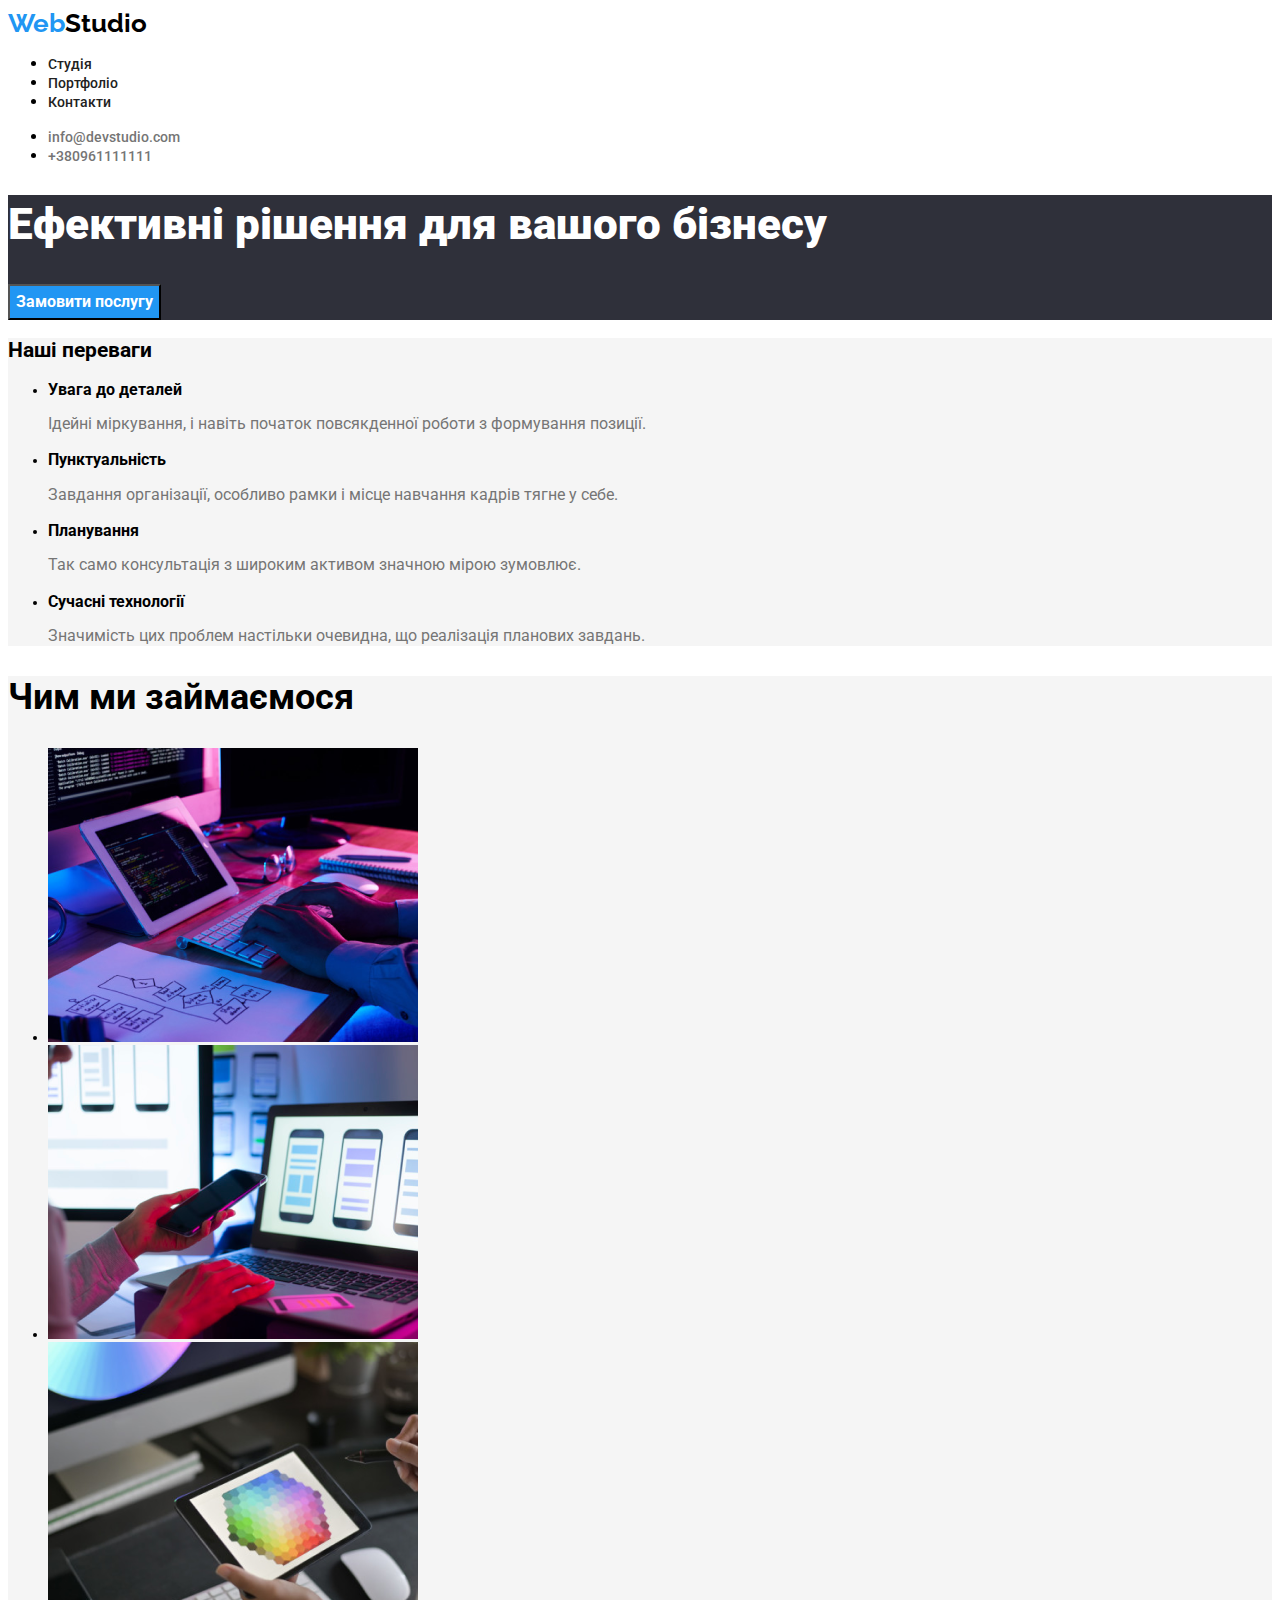
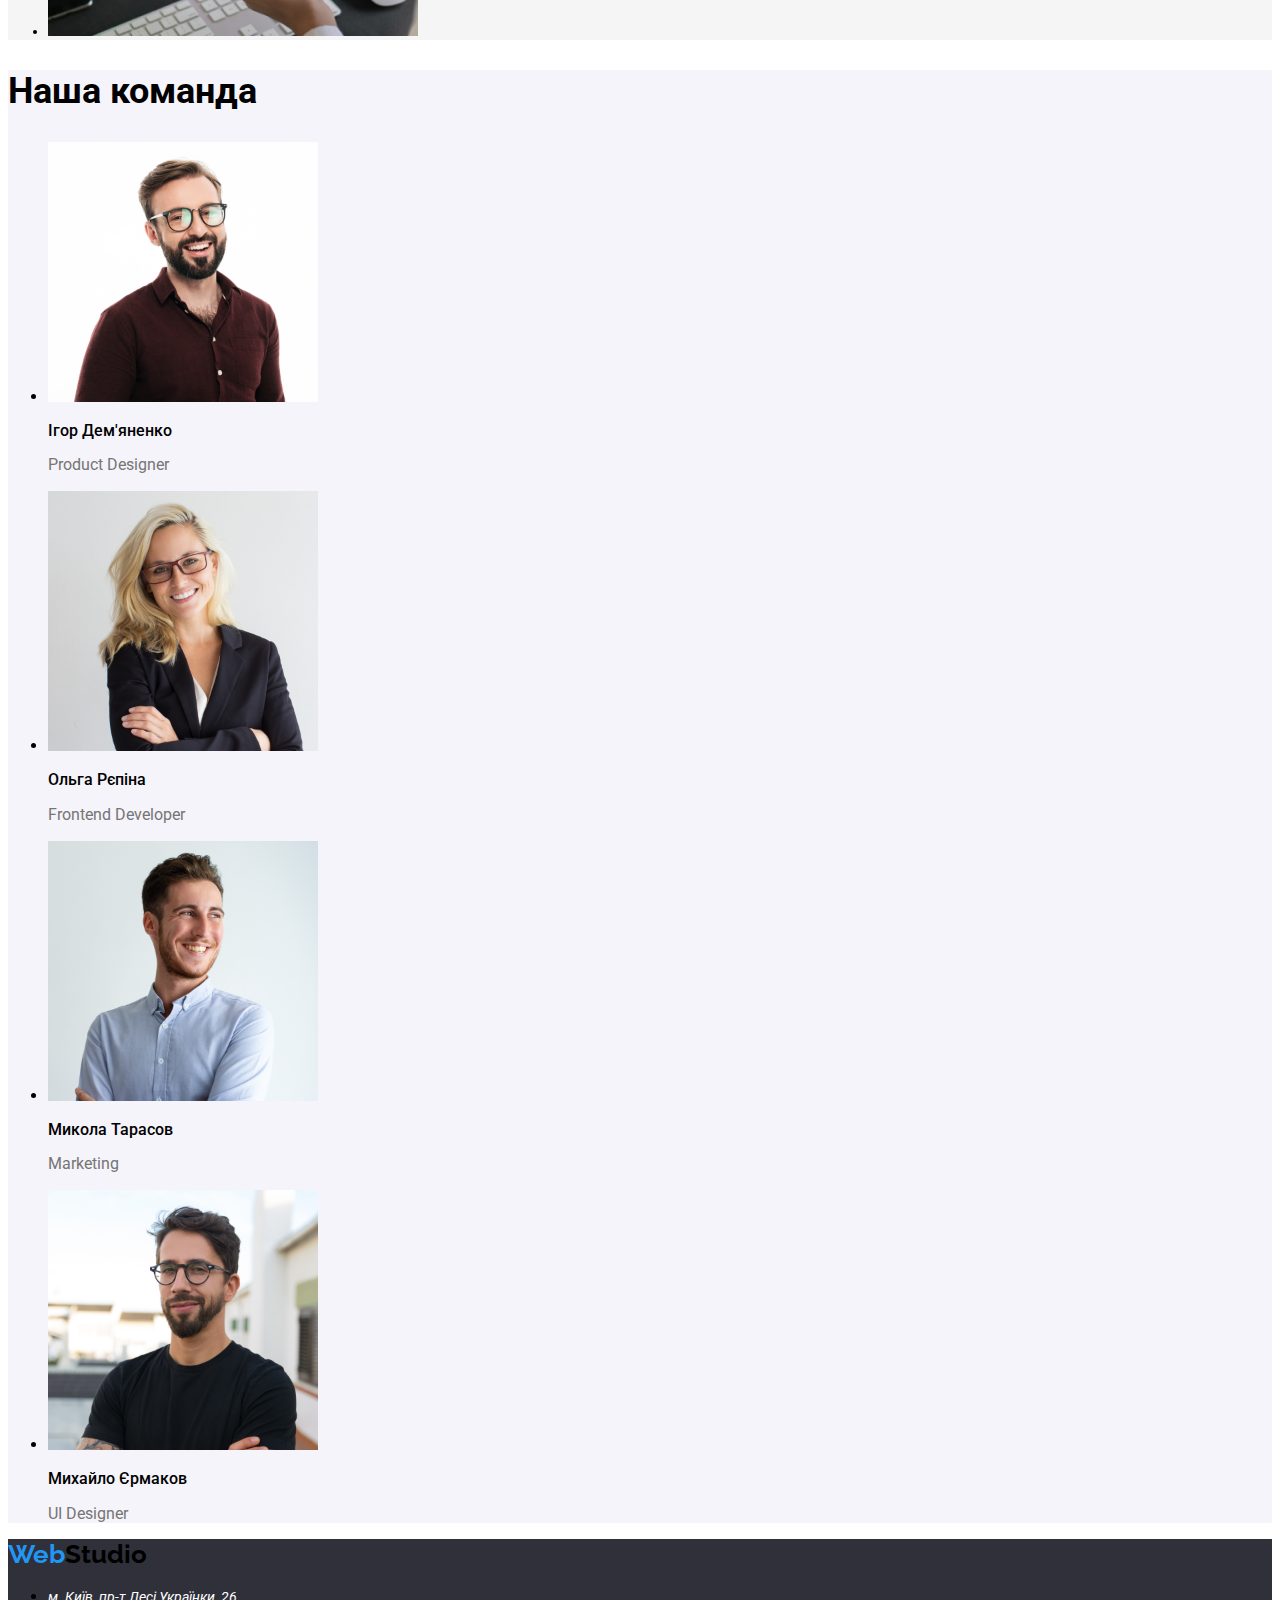
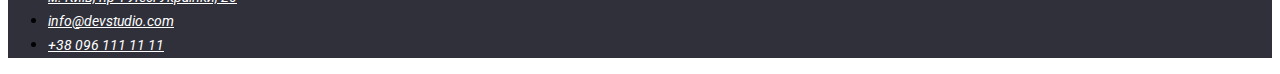
==== index.html @ 0d54fa43 "add clone project" ====
<!DOCTYPE html>
<html lang="uk">
  <head>
    <meta charset="UTF-8" />
    <meta http-equiv="X-UA-Compatible" content="IE=edge" />
    <meta name="viewport" content="width=device-width, initial-scale=1.0" />
    <title>Document</title>

    <!--Fonts-->
    <link rel="preconnect" href="https://fonts.googleapis.com" />
    <link rel="preconnect" href="https://fonts.gstatic.com" crossorigin />
    <link
      href="https://fonts.googleapis.com/css2?family=Raleway:wght@700&family=Roboto:wght@400;500;700;900&display=swap"
      rel="stylesheet"
    />
    <!--Styles-->
    <link rel="stylesheet" href="./css/style.css" />
  </head>

  <body>
    <!-- Шапка сайта-->
    <header class="page-header">
      <nav>
        <a class="logo" href="#"> <span class="link-logo">Web</span>Studio </a>
        <ul>
          <li><a class="nav-header" href="./">Студія</a></li>
          <li><a class="nav-header" href="./portfolio.html">Портфоліо</a></li>
          <li><a class="nav-header" href="#">Контакти</a></li>
        </ul>
      </nav>
      <ul>
        <li>
          <a class="auth-nav" href="mailto:info@devstudio.com"
            >info@devstudio.com</a
          >
        </li>
        <li>
          <a class="auth-nav" href="tel:+380961111111">+380961111111</a>
        </li>
      </ul>
    </header>
    <main>
      <!--Герой-->
      <section class="hero-section">
        <h1 class="hero-title">Ефективні рішення для вашого бізнесу</h1>
        <button class="button" type="button">Замовити послугу</button>
      </section>
      <!--Переваги-->
      <section class="main-section">
        <h2>Наші переваги</h2>
        <ul>
          <li>
            <h3>Увага до деталей</h3>
            <p class="subtitle">
              Ідейні міркування, і навіть початок повсякденної роботи з
              формування позиції.
            </p>
          </li>
          <li>
            <h3>Пунктуальність</h3>
            <p class="subtitle">
              Завдання організації, особливо рамки і місце навчання кадрів тягне
              у себе.
            </p>
          </li>
          <li>
            <h3>Планування</h3>
            <p class="subtitle">
              Так само консультація з широким активом значною мірою зумовлює.
            </p>
          </li>
          <li>
            <h3>Сучасні технології</h3>
            <p class="subtitle">
              Значимість цих проблем настільки очевидна, що реалізація планових
              завдань.
            </p>
          </li>
        </ul>
      </section>
      <!--Чим ми займаємося-->
      <section class="main-section">
        <h2 class="main-title">Чим ми займаємося</h2>
        <ul>
          <li>
            <img
              src="./images/pic1.png"
              alt="Чоловік друкує інформацію на компьютері"
              width="370"
              height="294"
            />
          </li>
          <li>
            <img
              src="./images/pic2.png"
              alt="Жінка дивиться в телефон і працює з компьютером"
              width="370"
              height="294"
            />
          </li>
          <li>
            <img
              src="./images/pic3.png"
              alt="Учасник команди намалював фігуру на планшеті"
              width="370"
              height="294"
            />
          </li>
        </ul>
      </section>
      <!--Наша команда-->
      <section class="section">
        <h2 class="main-title">Наша команда</h2>
        <ul>
          <li>
            <img
              src="./images/pic4.png"
              alt="Фотографія"
              width="270"
              height="260"
            />
            <h3 class="title">Ігор Дем'яненко</h3>
            <p class="subtitle">Product Designer</p>
          </li>
          <li>
            <img
              src="./images/pic5.png"
              alt="Фотографія"
              width="270"
              height="260"
            />
            <h3 class="title">Ольга Рєпіна</h3>
            <p class="subtitle">Frontend Developer</p>
          </li>
          <li>
            <img
              src="./images/pic6.png"
              alt="Фотографія"
              width="270"
              height="260"
            />
            <h3 class="title">Микола Тарасов</h3>
            <p class="subtitle">Marketing</p>
          </li>
          <li>
            <img src="./images/pic7.png" alt="" width="270" height="260" />
            <h3 class="title">Михайло Єрмаков</h3>
            <p class="subtitle">UI Designer</p>
          </li>
        </ul>
      </section>
    </main>
    <!--Футер-->
    <footer class="footer">
      <a class="logo" href="#"><span class="link-logo">Web</span>Studio</a>
      <address>
        <ul>
          <li>
            <a class="adress" href="https://goo.gl/maps/T9vJCdXvuFHPoCDJ9"
              >м. Київ, пр-т Лесі Українки, 26</a
            >
          </li>
          <li>
            <a class="adress" href="mailto:info@devstudio.com"
              >info@devstudio.com</a
            >
          </li>
          <li>
            <a class="adress" href="tel:+380961111111">+38 096 111 11 11</a>
          </li>
        </ul>
      </address>
    </footer>
  </body>
</html>
---- css/style.css ----
:root {
    --color-primary: #212121;
    --color-secondary: #757575;
    --color-text-action: #2196F3;
}

body {
    font-family: "Roboto", sans-serif;


}

.page-header {
    background-color: #FFFFFF;
}

.logo {
    color: black;
    text-decoration: none;
    font-family: Raleway, sans-serif;
    font-size: 26px;
    line-height: 1.17;
    font-weight: 700;
}

.nav-header {
    color: var(--color-primary);
    text-decoration: none;
    /* font-family: Roboto, sans-serif; */
    font-size: 14px;
    line-height: 1.17;
    font-weight: 500;
}

.nav-header:hover {
    color: var(--color-text-action);
    cursor: pointer;
}

.link-logo {
    color: var(--color-text-action);
}

.auth-nav {
    color: var(--color-secondary);
    text-decoration: none;
    font-family: Roboto, sans-serif;
    font-size: 14px;
    line-height: 1.17;
    font-weight: 500;
}

.auth-nav:hover {
    color: var(--color-text-action);
}

/*Герой*/

.hero-section {
    background-color: #2F303A;
}

.hero-title {
    color: #FFFFFF;
    font-family: Roboto, sans-serif;
    font-size: 44px;
    line-height: 1.36;
    font-weight: 900;
}

.visually-hidden {
    position: absolute;
    white-space: nowrap;
    width: 1px;
    height: 1px;
    overflow: hidden;
    border: 0;
    padding: 0;
    clip: rect(0 0 0 0);
    clip-path: inset(50%);
    margin: -1px;
}
.button {
    background-color: var(--color-text-action);
    color: #FFFFFF;
    cursor: pointer;
    font-family: inherit;
    font-size: 16px;
    line-height: 1.88;
    font-weight: 700;

}

.btn {
    background-color: #F5F4FA;
    font-family: Roboto, sans-serif;
    font-size: 16px;
    line-height: 1.62;
    font-weight: 500;
}

.btn:hover {
    background-color: #2196F3;
}

.button:hover {
    background-color: var(--color-text-action);
}

/*Переваги*/

.main-section {
    background-color: #F5F5F5;
    font-family: Roboto, sans-serif;
    font-size: 14px;
    line-height: 1.17;
    font-weight: 700;
}

.main-title {
    font-family: Roboto, sans-serif;
    font-size: 36px;
    line-height: 1.17;
    font-weight: 700;
}

.title {
    font-family: Roboto, sans-serif;
    font-size: 16px;
    line-height: 1.17;
    font-weight: 500;
}


.subtitle {
    color: var(--color-secondary);
    font-family: Roboto, sans-serif;
    font-size: 16px;
    line-height: 1.17;
    font-weight: 400;
}

.lead {
    color: var(--color-primary)
}

.text {
    color: var(--color-secondary);
}

/*Наша команда*/
.section {
    background-color: #F5F4FA;
}

/*Footer*/
.footer {
    background-color: #2F303A;

}

.adress {
    color: #FFFFFF;
    font-family: Roboto, sans-serif;
    font-size: 14px;
    line-height: 1.71;
    font-weight: 400;
}
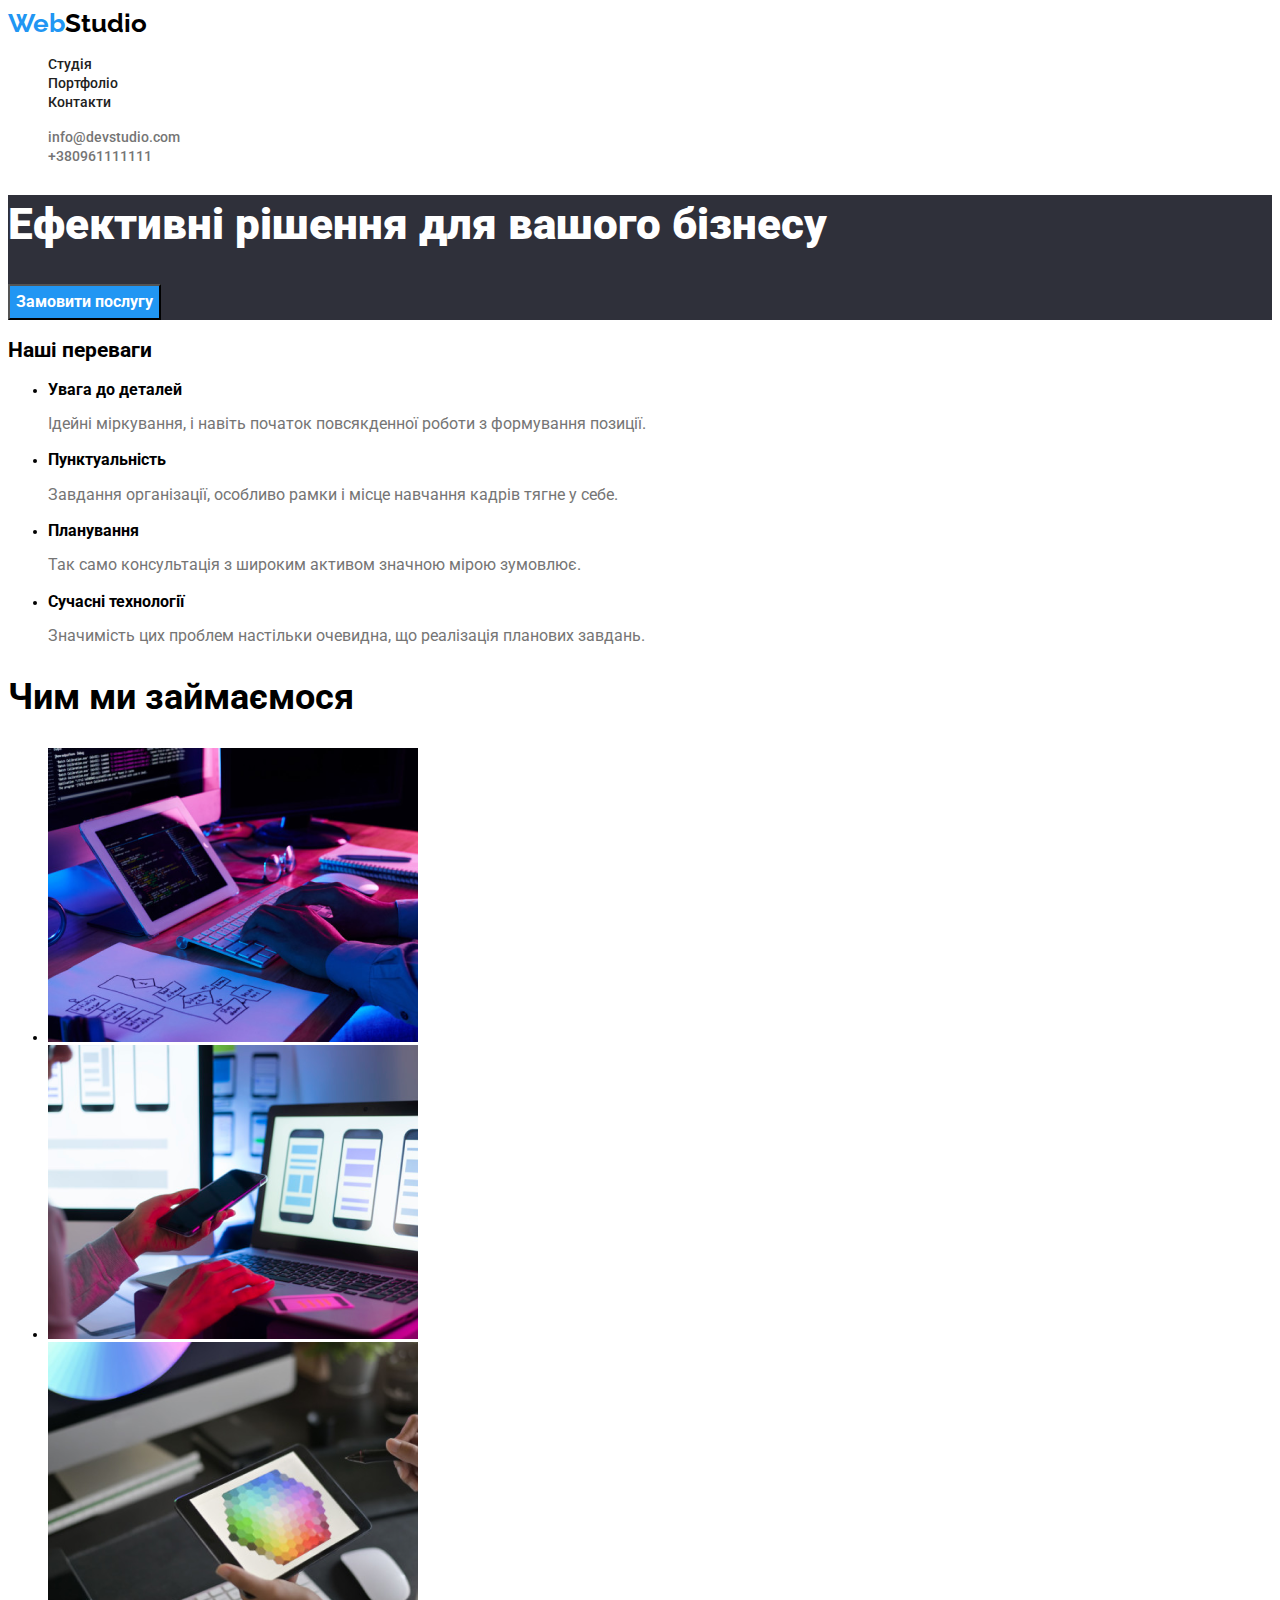
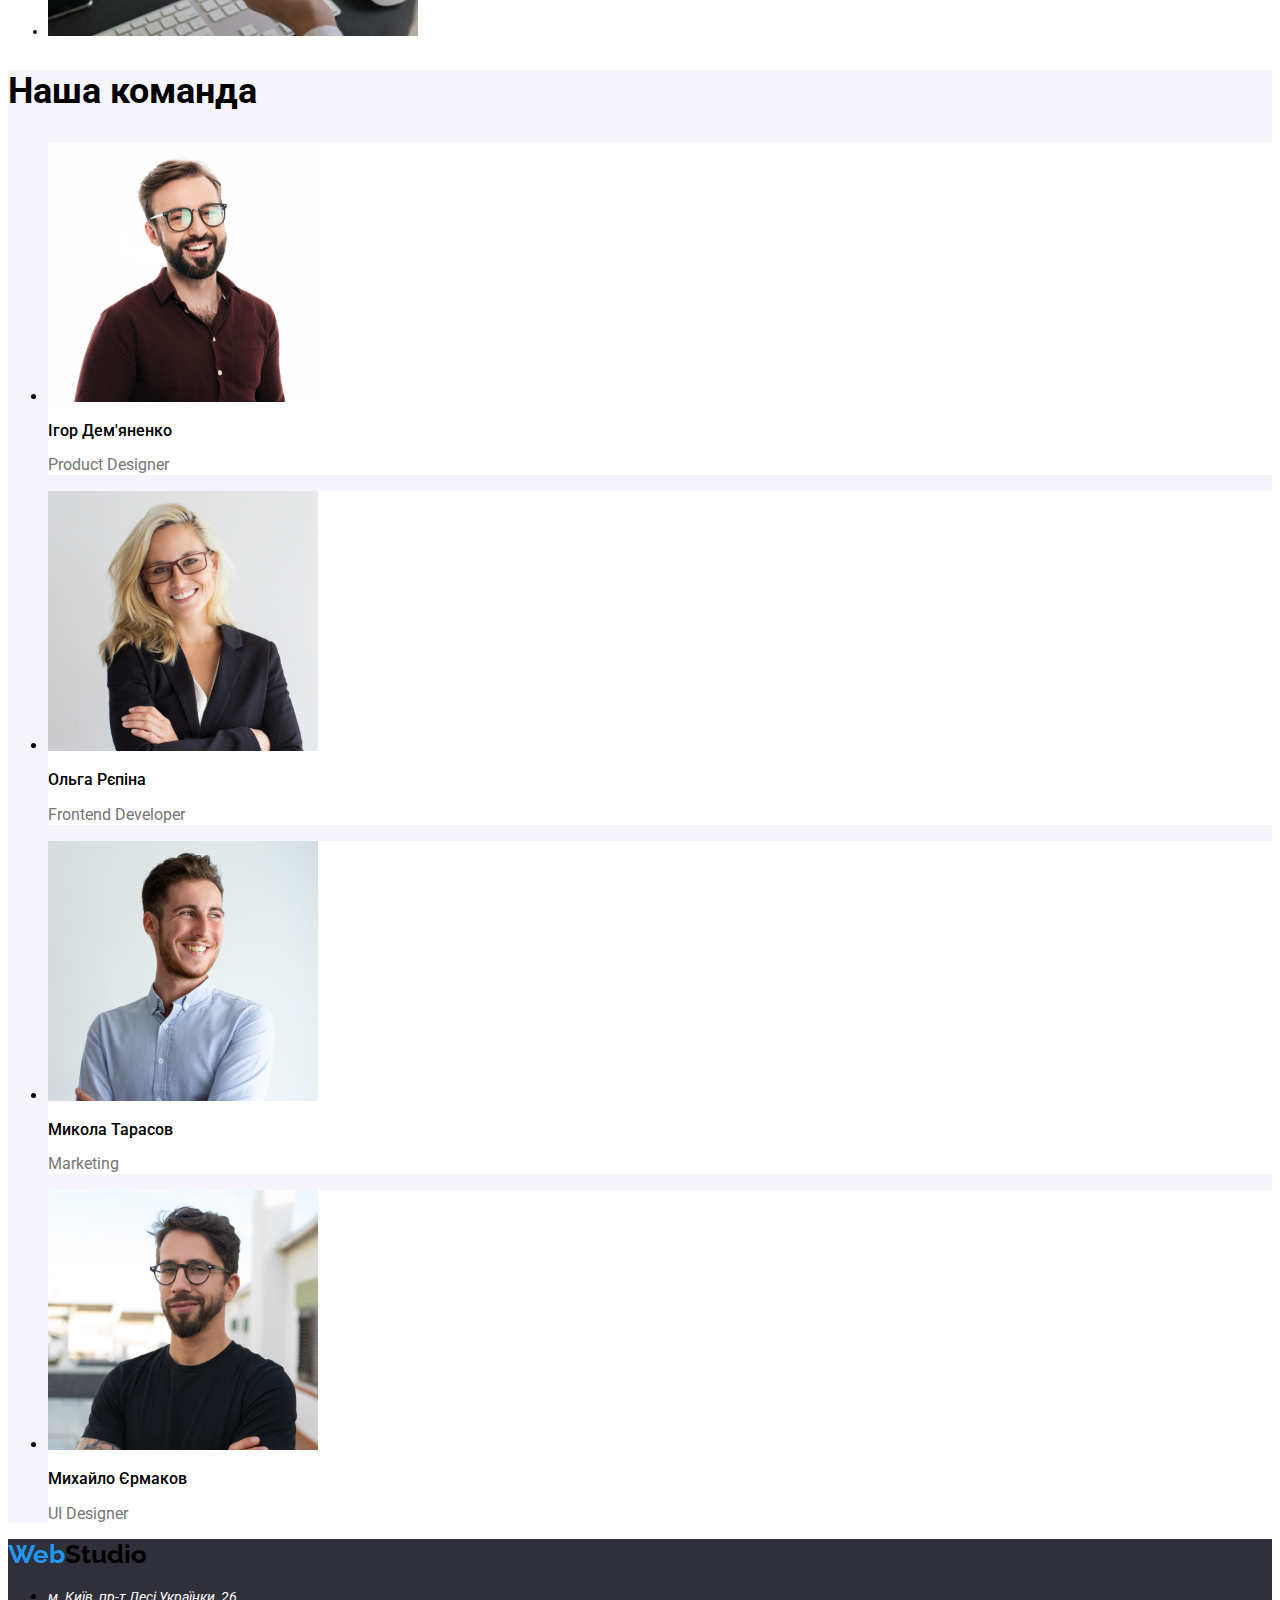
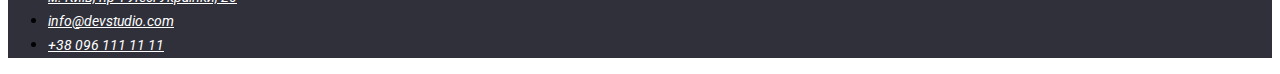
==== commit 8270981e: "fixed" ====
--- a/index.html
+++ b/index.html
@@ -22,13 +22,13 @@
     <header class="page-header">
       <nav>
         <a class="logo" href="#"> <span class="link-logo">Web</span>Studio </a>
-        <ul>
+        <ul class="list">
           <li><a class="nav-header" href="./">Студія</a></li>
           <li><a class="nav-header" href="./portfolio.html">Портфоліо</a></li>
           <li><a class="nav-header" href="#">Контакти</a></li>
         </ul>
       </nav>
-      <ul>
+      <ul class="list">
         <li>
           <a class="auth-nav" href="mailto:info@devstudio.com"
             >info@devstudio.com</a
@@ -109,10 +109,10 @@
         </ul>
       </section>
       <!--Наша команда-->
-      <section class="section">
+      <section class="section-team">
         <h2 class="main-title">Наша команда</h2>
-        <ul>
-          <li>
+        <ul class="team-list">
+          <li class="team-list-item">
             <img
               src="./images/pic4.png"
               alt="Фотографія"
@@ -122,7 +122,7 @@
             <h3 class="title">Ігор Дем'яненко</h3>
             <p class="subtitle">Product Designer</p>
           </li>
-          <li>
+          <li class="team-list-item">
             <img
               src="./images/pic5.png"
               alt="Фотографія"
@@ -132,7 +132,7 @@
             <h3 class="title">Ольга Рєпіна</h3>
             <p class="subtitle">Frontend Developer</p>
           </li>
-          <li>
+          <li class="team-list-item">
             <img
               src="./images/pic6.png"
               alt="Фотографія"
@@ -142,7 +142,7 @@
             <h3 class="title">Микола Тарасов</h3>
             <p class="subtitle">Marketing</p>
           </li>
-          <li>
+          <li class="team-list-item">
             <img src="./images/pic7.png" alt="" width="270" height="260" />
             <h3 class="title">Михайло Єрмаков</h3>
             <p class="subtitle">UI Designer</p>
--- a/css/style.css
+++ b/css/style.css
@@ -1,168 +1,164 @@
 :root {
-    --color-primary: #212121;
-    --color-secondary: #757575;
-    --color-text-action: #2196F3;
+  --color-primary: #212121;
+  --color-secondary: #757575;
+  --color-text-action: #2196f3;
+  --color-primary-bg: #ffffff;
+  --color-secondary-bg: #2f303a;
+  --color-bg-team: #f5f4fa;
 }
 
 body {
-    font-family: "Roboto", sans-serif;
+  font-family: "Roboto", sans-serif;
+  background-color: var(--color-primary-bg);
+}
+.list {
+    list-style: none;
+}
 
 
-}
-
-.page-header {
-    background-color: #FFFFFF;
-}
-
 .logo {
-    color: black;
-    text-decoration: none;
-    font-family: Raleway, sans-serif;
-    font-size: 26px;
-    line-height: 1.17;
-    font-weight: 700;
+  color: black;
+  text-decoration: none;
+  font-family: Raleway, sans-serif;
+  font-size: 26px;
+  line-height: 1.17;
+  font-weight: 700;
 }
 
 .nav-header {
-    color: var(--color-primary);
-    text-decoration: none;
-    /* font-family: Roboto, sans-serif; */
-    font-size: 14px;
-    line-height: 1.17;
-    font-weight: 500;
+  color: var(--color-primary);
+  text-decoration: none;
+  font-size: 14px;
+  line-height: 1.17;
+  font-weight: 500;
 }
 
 .nav-header:hover {
-    color: var(--color-text-action);
-    cursor: pointer;
+  color: var(--color-text-action);
+  cursor: pointer;
 }
 
 .link-logo {
-    color: var(--color-text-action);
+  color: var(--color-text-action);
 }
 
 .auth-nav {
-    color: var(--color-secondary);
-    text-decoration: none;
-    font-family: Roboto, sans-serif;
-    font-size: 14px;
-    line-height: 1.17;
-    font-weight: 500;
+  color: var(--color-secondary);
+  text-decoration: none;
+  font-size: 14px;
+  line-height: 1.17;
+  font-weight: 500;
 }
 
 .auth-nav:hover {
-    color: var(--color-text-action);
+  color: var(--color-text-action);
 }
 
 /*Герой*/
 
 .hero-section {
-    background-color: #2F303A;
+  background-color: var(--color-secondary-bg);
 }
 
 .hero-title {
-    color: #FFFFFF;
-    font-family: Roboto, sans-serif;
-    font-size: 44px;
-    line-height: 1.36;
-    font-weight: 900;
+  color: #ffffff;
+  font-size: 44px;
+  line-height: 1.36;
+  font-weight: 900;
 }
 
 .visually-hidden {
-    position: absolute;
-    white-space: nowrap;
-    width: 1px;
-    height: 1px;
-    overflow: hidden;
-    border: 0;
-    padding: 0;
-    clip: rect(0 0 0 0);
-    clip-path: inset(50%);
-    margin: -1px;
+  position: absolute;
+  white-space: nowrap;
+  width: 1px;
+  height: 1px;
+  overflow: hidden;
+  border: 0;
+  padding: 0;
+  clip: rect(0 0 0 0);
+  clip-path: inset(50%);
+  margin: -1px;
 }
 .button {
-    background-color: var(--color-text-action);
-    color: #FFFFFF;
-    cursor: pointer;
-    font-family: inherit;
-    font-size: 16px;
-    line-height: 1.88;
-    font-weight: 700;
-
+  background-color: var(--color-text-action);
+  color: #ffffff;
+  cursor: pointer;
+  font-family: inherit;
+  font-size: 16px;
+  line-height: 1.88;
+  font-weight: 700;
 }
 
 .btn {
-    background-color: #F5F4FA;
-    font-family: Roboto, sans-serif;
-    font-size: 16px;
-    line-height: 1.62;
-    font-weight: 500;
+  background-color: #f5f4fa;
+  font-family: inherit;
+  font-size: 16px;
+  line-height: 1.62;
+  font-weight: 500;
 }
 
 .btn:hover {
-    background-color: #2196F3;
+  background-color: #2196f3;
 }
 
 .button:hover {
-    background-color: var(--color-text-action);
+  background-color: var(--color-text-action);
 }
 
 /*Переваги*/
 
 .main-section {
-    background-color: #F5F5F5;
-    font-family: Roboto, sans-serif;
-    font-size: 14px;
-    line-height: 1.17;
-    font-weight: 700;
+  font-family: Roboto, sans-serif;
+  font-size: 14px;
+  line-height: 1.17;
+  font-weight: 700;
 }
 
 .main-title {
-    font-family: Roboto, sans-serif;
-    font-size: 36px;
-    line-height: 1.17;
-    font-weight: 700;
+  font-size: 36px;
+  line-height: 1.17;
+  font-weight: 700;
 }
 
 .title {
-    font-family: Roboto, sans-serif;
-    font-size: 16px;
-    line-height: 1.17;
-    font-weight: 500;
+  font-size: 16px;
+  line-height: 1.17;
+  font-weight: 500;
 }
 
-
 .subtitle {
-    color: var(--color-secondary);
-    font-family: Roboto, sans-serif;
-    font-size: 16px;
-    line-height: 1.17;
-    font-weight: 400;
+  color: var(--color-secondary);
+  font-size: 16px;
+  line-height: 1.17;
+  font-weight: 400;
 }
 
 .lead {
-    color: var(--color-primary)
+  color: var(--color-primary);
 }
 
 .text {
-    color: var(--color-secondary);
+  color: var(--color-secondary);
 }
 
 /*Наша команда*/
-.section {
-    background-color: #F5F4FA;
+.section-team {
+  background-color: #f5f4fa;
+}
+
+.team-list-item {
+    background-color: var(--color-primary-bg);
 }
 
 /*Footer*/
 .footer {
-    background-color: #2F303A;
-
+  background-color: #2f303a;
 }
 
 .adress {
-    color: #FFFFFF;
-    font-family: Roboto, sans-serif;
-    font-size: 14px;
-    line-height: 1.71;
-    font-weight: 400;
+  color: #ffffff;
+  font-family: Roboto, sans-serif;
+  font-size: 14px;
+  line-height: 1.71;
+  font-weight: 400;
 }
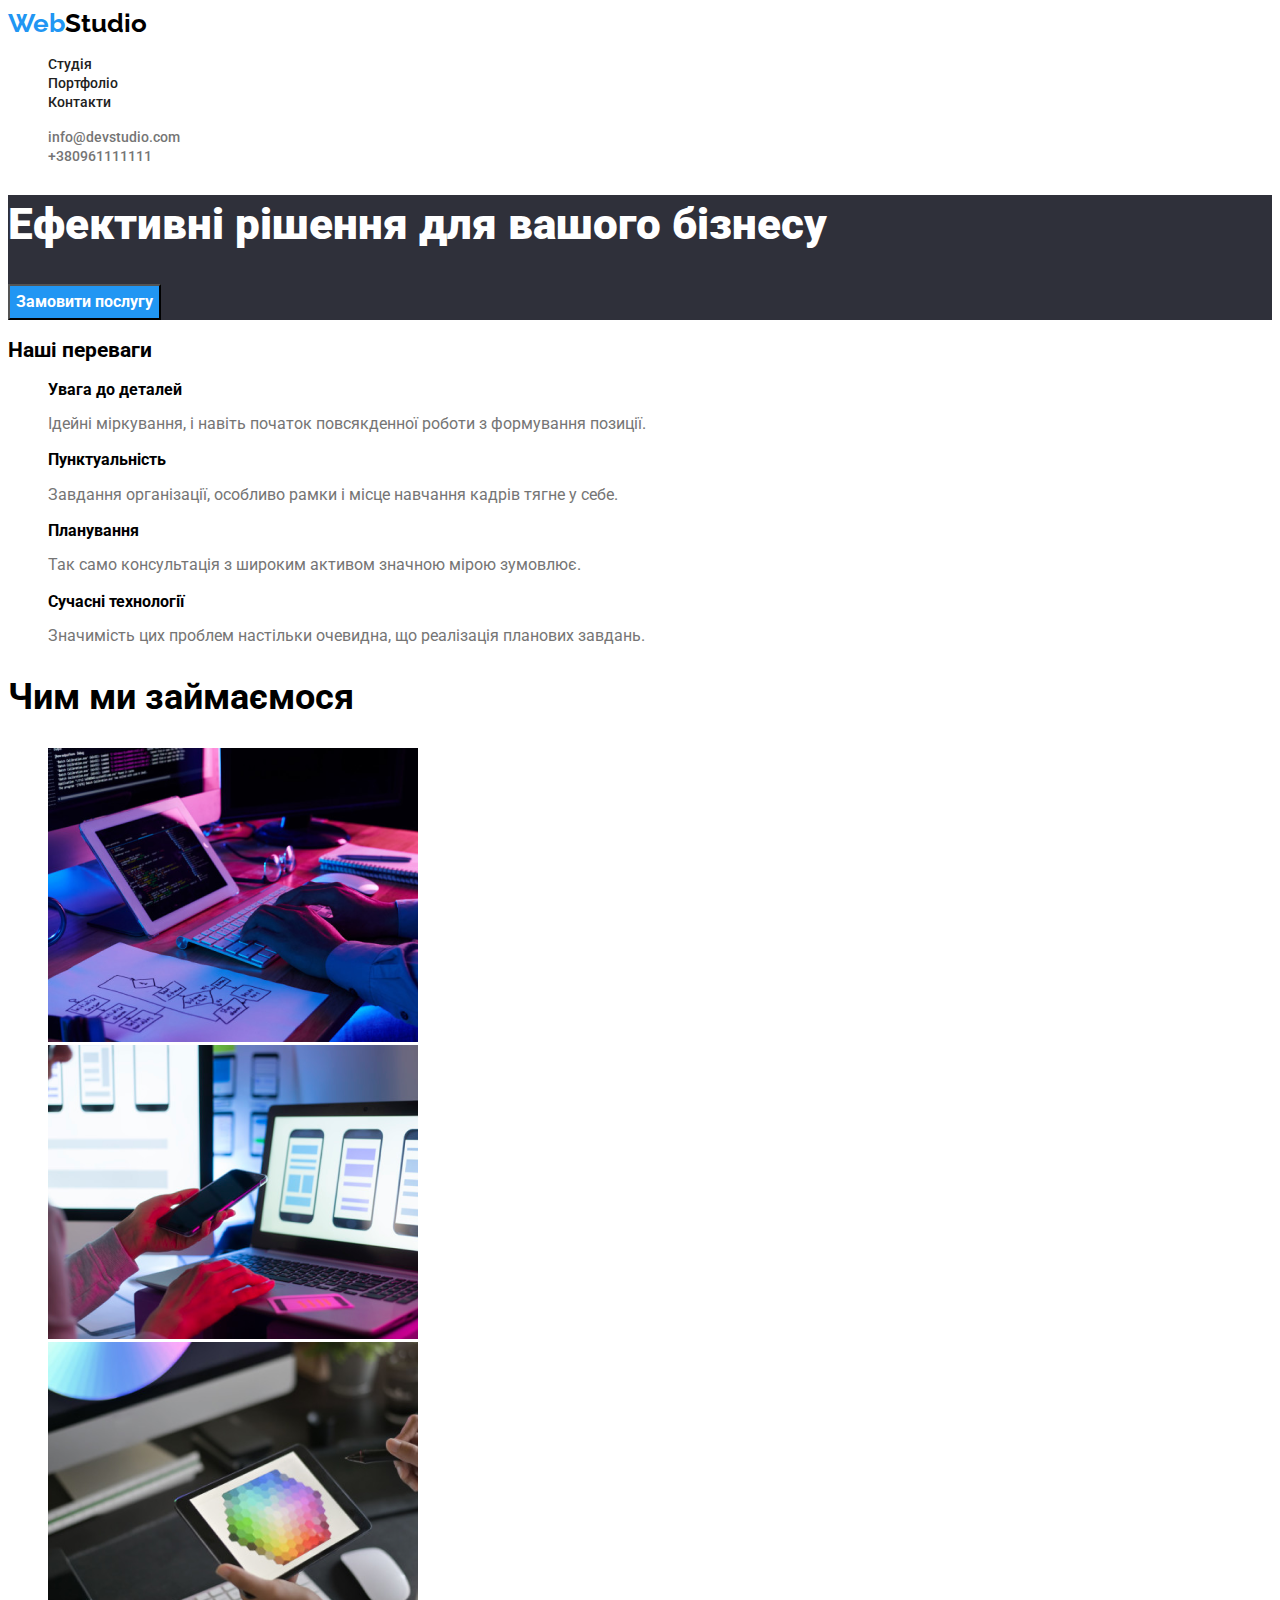
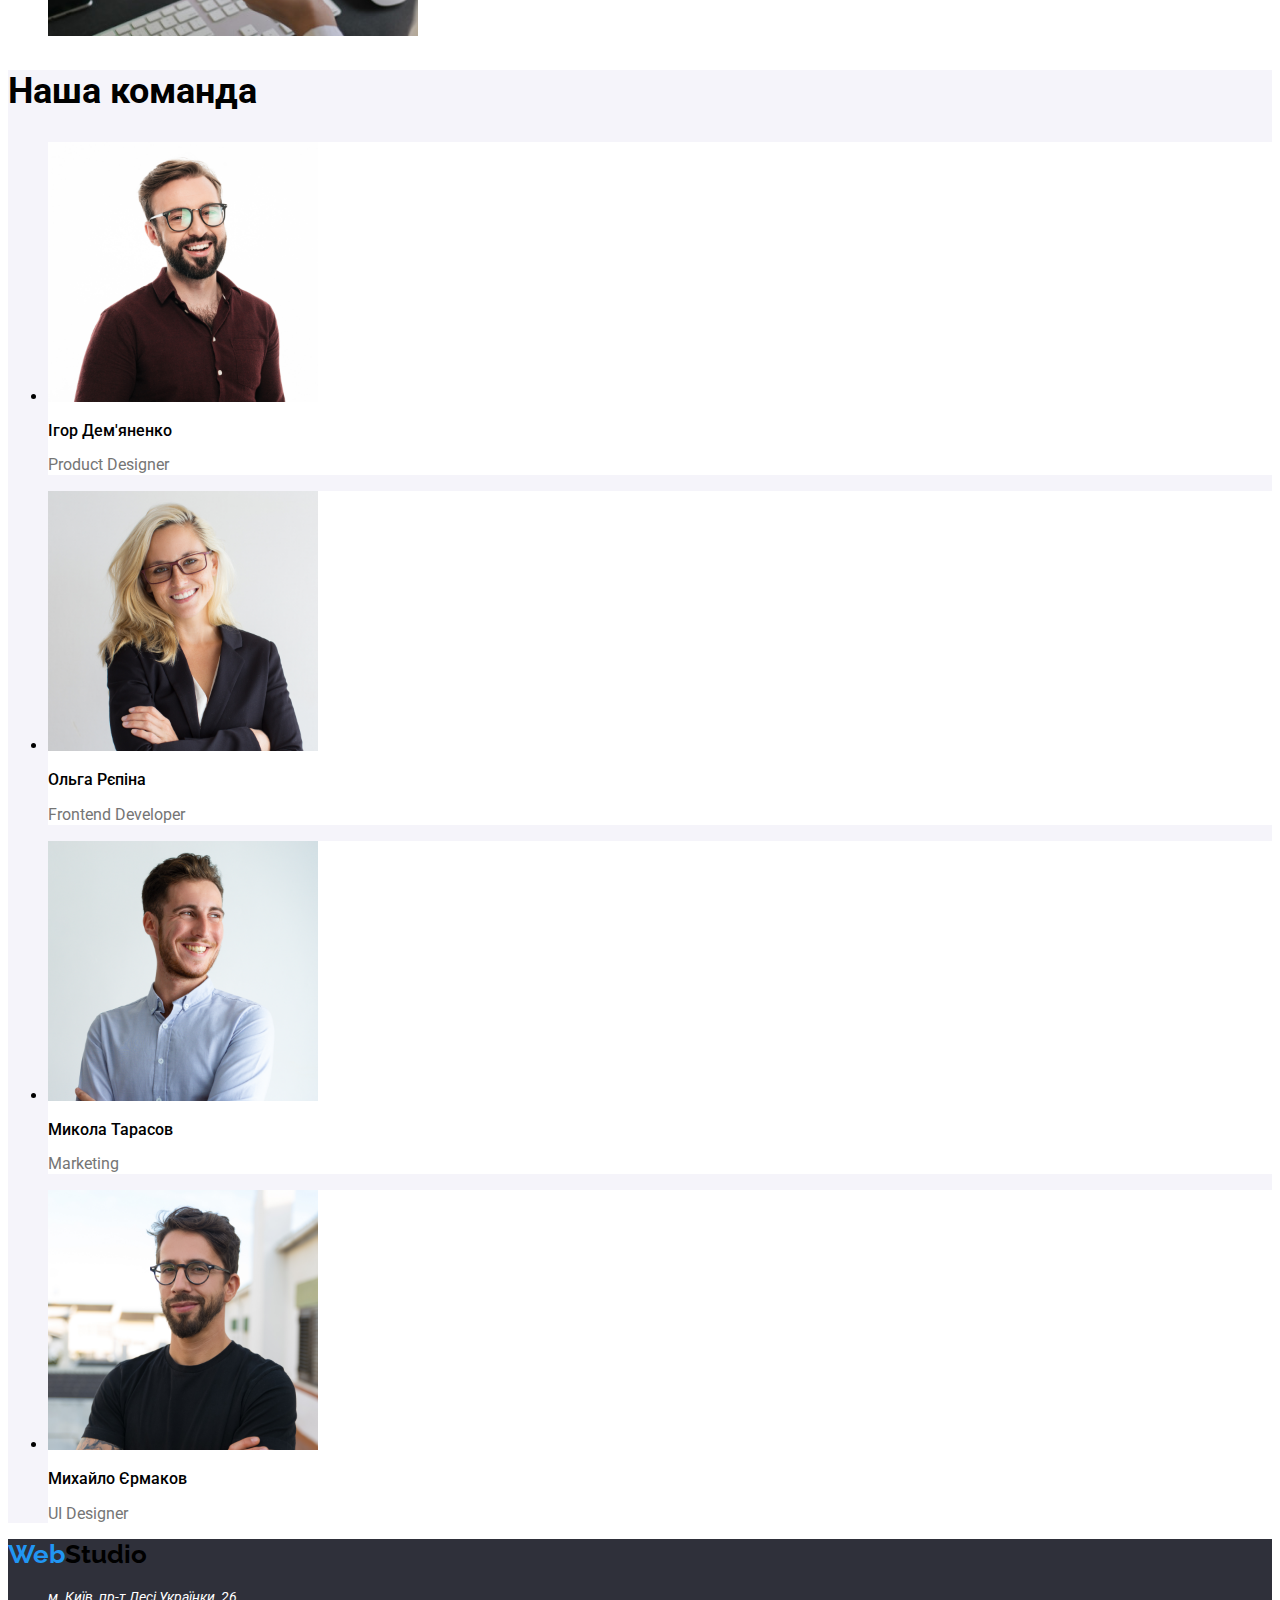
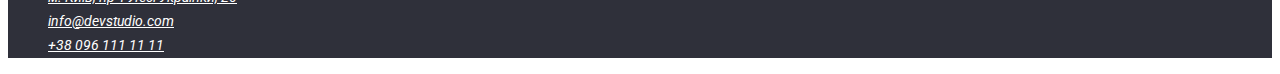
==== commit 3d3815b1: "finished my second HW" ====
--- a/index.html
+++ b/index.html
@@ -43,12 +43,12 @@
       <!--Герой-->
       <section class="hero-section">
         <h1 class="hero-title">Ефективні рішення для вашого бізнесу</h1>
-        <button class="button" type="button">Замовити послугу</button>
+        <button class="button-hero" type="button">Замовити послугу</button>
       </section>
       <!--Переваги-->
       <section class="main-section">
         <h2>Наші переваги</h2>
-        <ul>
+        <ul class="list">
           <li>
             <h3>Увага до деталей</h3>
             <p class="subtitle">
@@ -81,7 +81,7 @@
       <!--Чим ми займаємося-->
       <section class="main-section">
         <h2 class="main-title">Чим ми займаємося</h2>
-        <ul>
+        <ul class="list">
           <li>
             <img
               src="./images/pic1.png"
@@ -154,7 +154,7 @@
     <footer class="footer">
       <a class="logo" href="#"><span class="link-logo">Web</span>Studio</a>
       <address>
-        <ul>
+        <ul class="list">
           <li>
             <a class="adress" href="https://goo.gl/maps/T9vJCdXvuFHPoCDJ9"
               >м. Київ, пр-т Лесі Українки, 26</a
--- a/css/style.css
+++ b/css/style.css
@@ -11,10 +11,10 @@
   font-family: "Roboto", sans-serif;
   background-color: var(--color-primary-bg);
 }
+
 .list {
     list-style: none;
 }
-
 
 .logo {
   color: black;
@@ -79,7 +79,7 @@
   clip-path: inset(50%);
   margin: -1px;
 }
-.button {
+.button-hero {
   background-color: var(--color-text-action);
   color: #ffffff;
   cursor: pointer;
@@ -89,7 +89,7 @@
   font-weight: 700;
 }
 
-.btn {
+.button-filter {
   background-color: #f5f4fa;
   font-family: inherit;
   font-size: 16px;
@@ -97,7 +97,7 @@
   font-weight: 500;
 }
 
-.btn:hover {
+.button-filter:hover {
   background-color: #2196f3;
 }
 
@@ -152,8 +152,8 @@
 
 /*Footer*/
 .footer {
-  background-color: #2f303a;
-}
+  background-color: var(--color-secondary-bg);
+   }
 
 .adress {
   color: #ffffff;
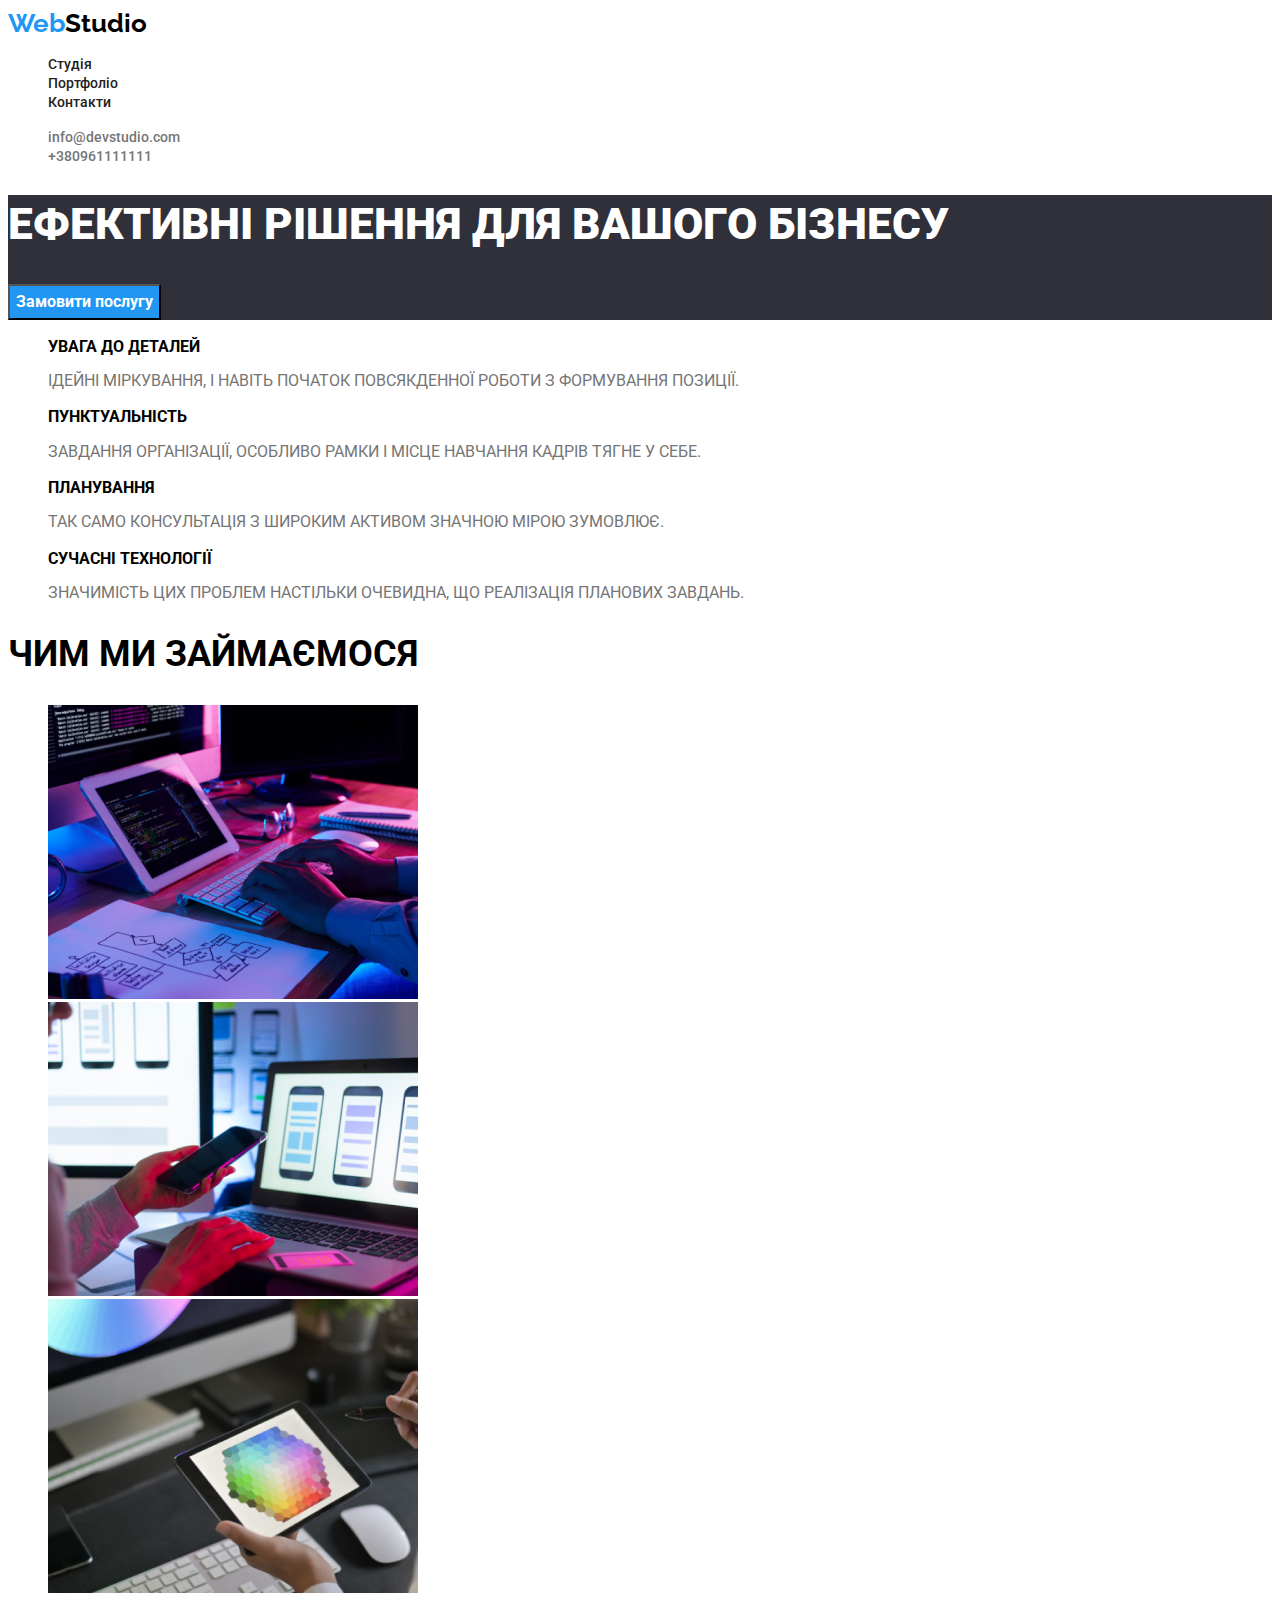
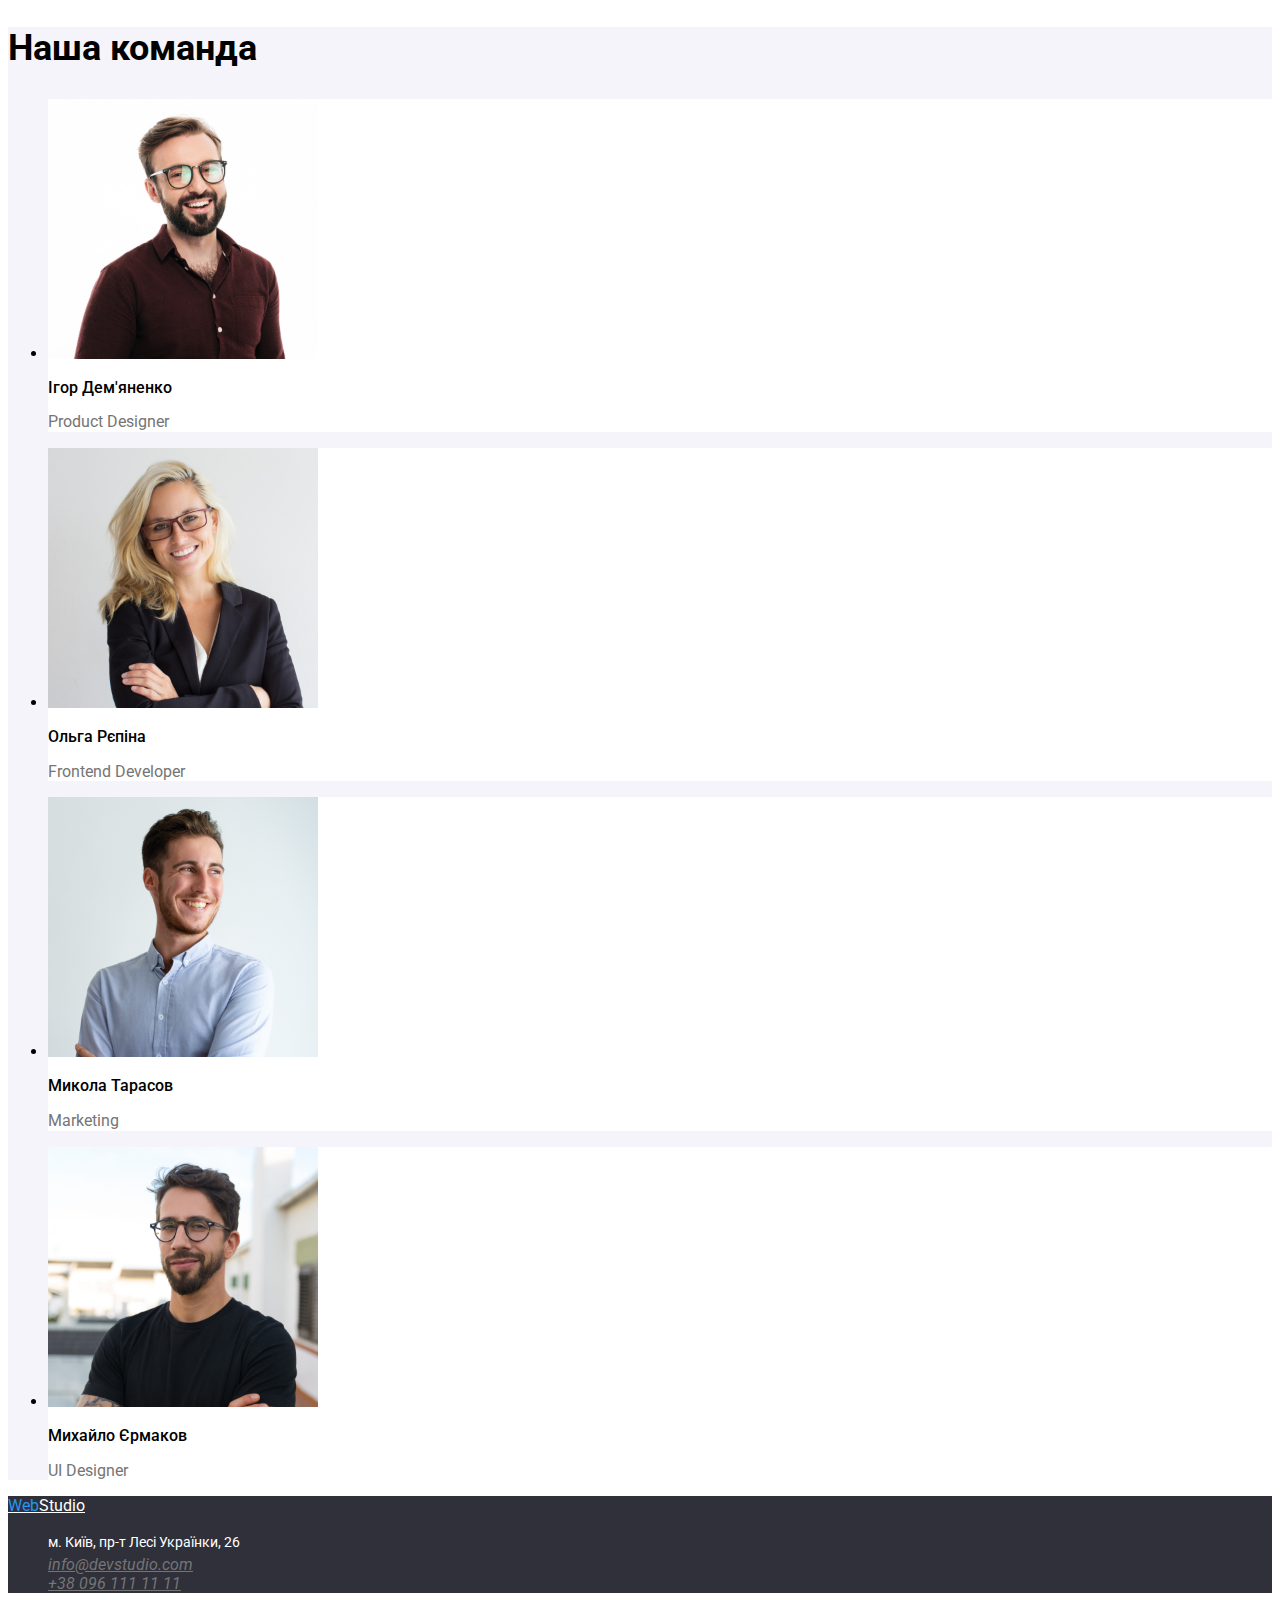
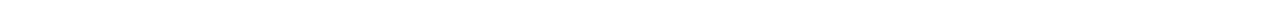
==== commit 62a8f5c5: "Допрацювала 2дз" ====
--- a/index.html
+++ b/index.html
@@ -47,7 +47,7 @@
       </section>
       <!--Переваги-->
       <section class="main-section">
-        <h2>Наші переваги</h2>
+        <h2 class="visually-hidden">Наші переваги</h2>
         <ul class="list">
           <li>
             <h3>Увага до деталей</h3>
@@ -152,7 +152,9 @@
     </main>
     <!--Футер-->
     <footer class="footer">
-      <a class="logo" href="#"><span class="link-logo">Web</span>Studio</a>
+      <a class="logo-footer" href="#"
+        ><span class="link-logo">Web</span>Studio</a
+      >
       <address>
         <ul class="list">
           <li>
@@ -161,12 +163,12 @@
             >
           </li>
           <li>
-            <a class="adress" href="mailto:info@devstudio.com"
+            <a class="adress-nav" href="mailto:info@devstudio.com"
               >info@devstudio.com</a
             >
           </li>
           <li>
-            <a class="adress" href="tel:+380961111111">+38 096 111 11 11</a>
+            <a class="adress-nav" href="tel:+380961111111">+38 096 111 11 11</a>
           </li>
         </ul>
       </address>
--- a/css/style.css
+++ b/css/style.css
@@ -65,6 +65,7 @@
   font-size: 44px;
   line-height: 1.36;
   font-weight: 900;
+  text-transform: uppercase;
 }
 
 .visually-hidden {
@@ -89,16 +90,26 @@
   font-weight: 700;
 }
 
+.button-hero:hover {
+  background-color: #188CE8;
+}
+
+.button-hero:focus {
+  background-color: #188CE8;
+}
+
 .button-filter {
   background-color: #f5f4fa;
   font-family: inherit;
   font-size: 16px;
   line-height: 1.62;
   font-weight: 500;
+  cursor: pointer;
 }
 
 .button-filter:hover {
   background-color: #2196f3;
+  color: #ffffff;
 }
 
 .button:hover {
@@ -112,6 +123,7 @@
   font-size: 14px;
   line-height: 1.17;
   font-weight: 700;
+  text-transform: uppercase;
 }
 
 .main-title {
@@ -135,15 +147,22 @@
 
 .lead {
   color: var(--color-primary);
+  font-size: 18px;
+  line-height: 2;
+  font-weight: 700;
 }
 
 .text {
   color: var(--color-secondary);
+  font-weight: 400;
+    font-size: 16px;
+    line-height: 1,88;
 }
 
 /*Наша команда*/
 .section-team {
   background-color: #f5f4fa;
+  list-style: none;
 }
 
 .team-list-item {
@@ -155,10 +174,24 @@
   background-color: var(--color-secondary-bg);
    }
 
+   .logo-footer {
+    color: var(--color-primary-bg);
+   }
+
 .adress {
   color: #ffffff;
   font-family: Roboto, sans-serif;
   font-size: 14px;
   line-height: 1.71;
   font-weight: 400;
+  text-decoration: none;
+  font-style: normal;
 }
+
+.adress-nav {
+  color: var(--color-secondary);
+}
+
+.adress-nav:hover {
+  color: var(--color-text-action);
+}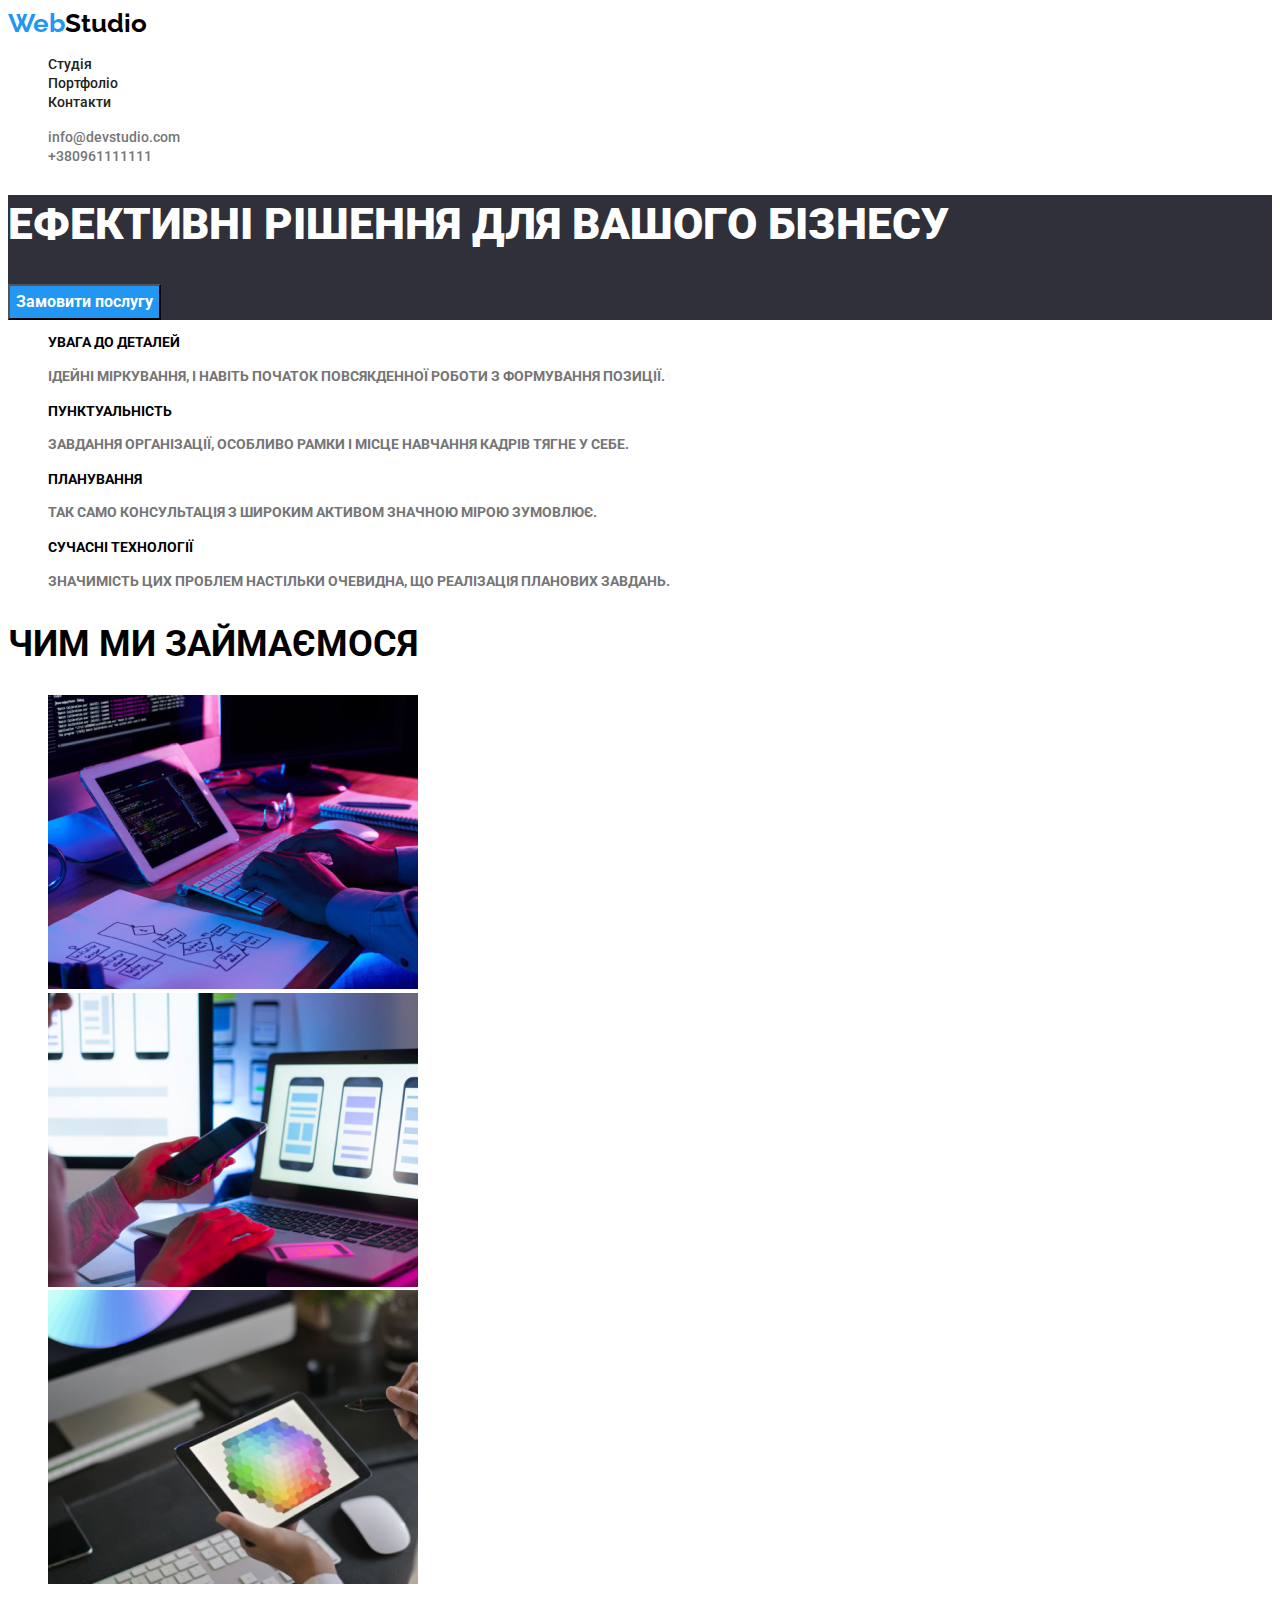
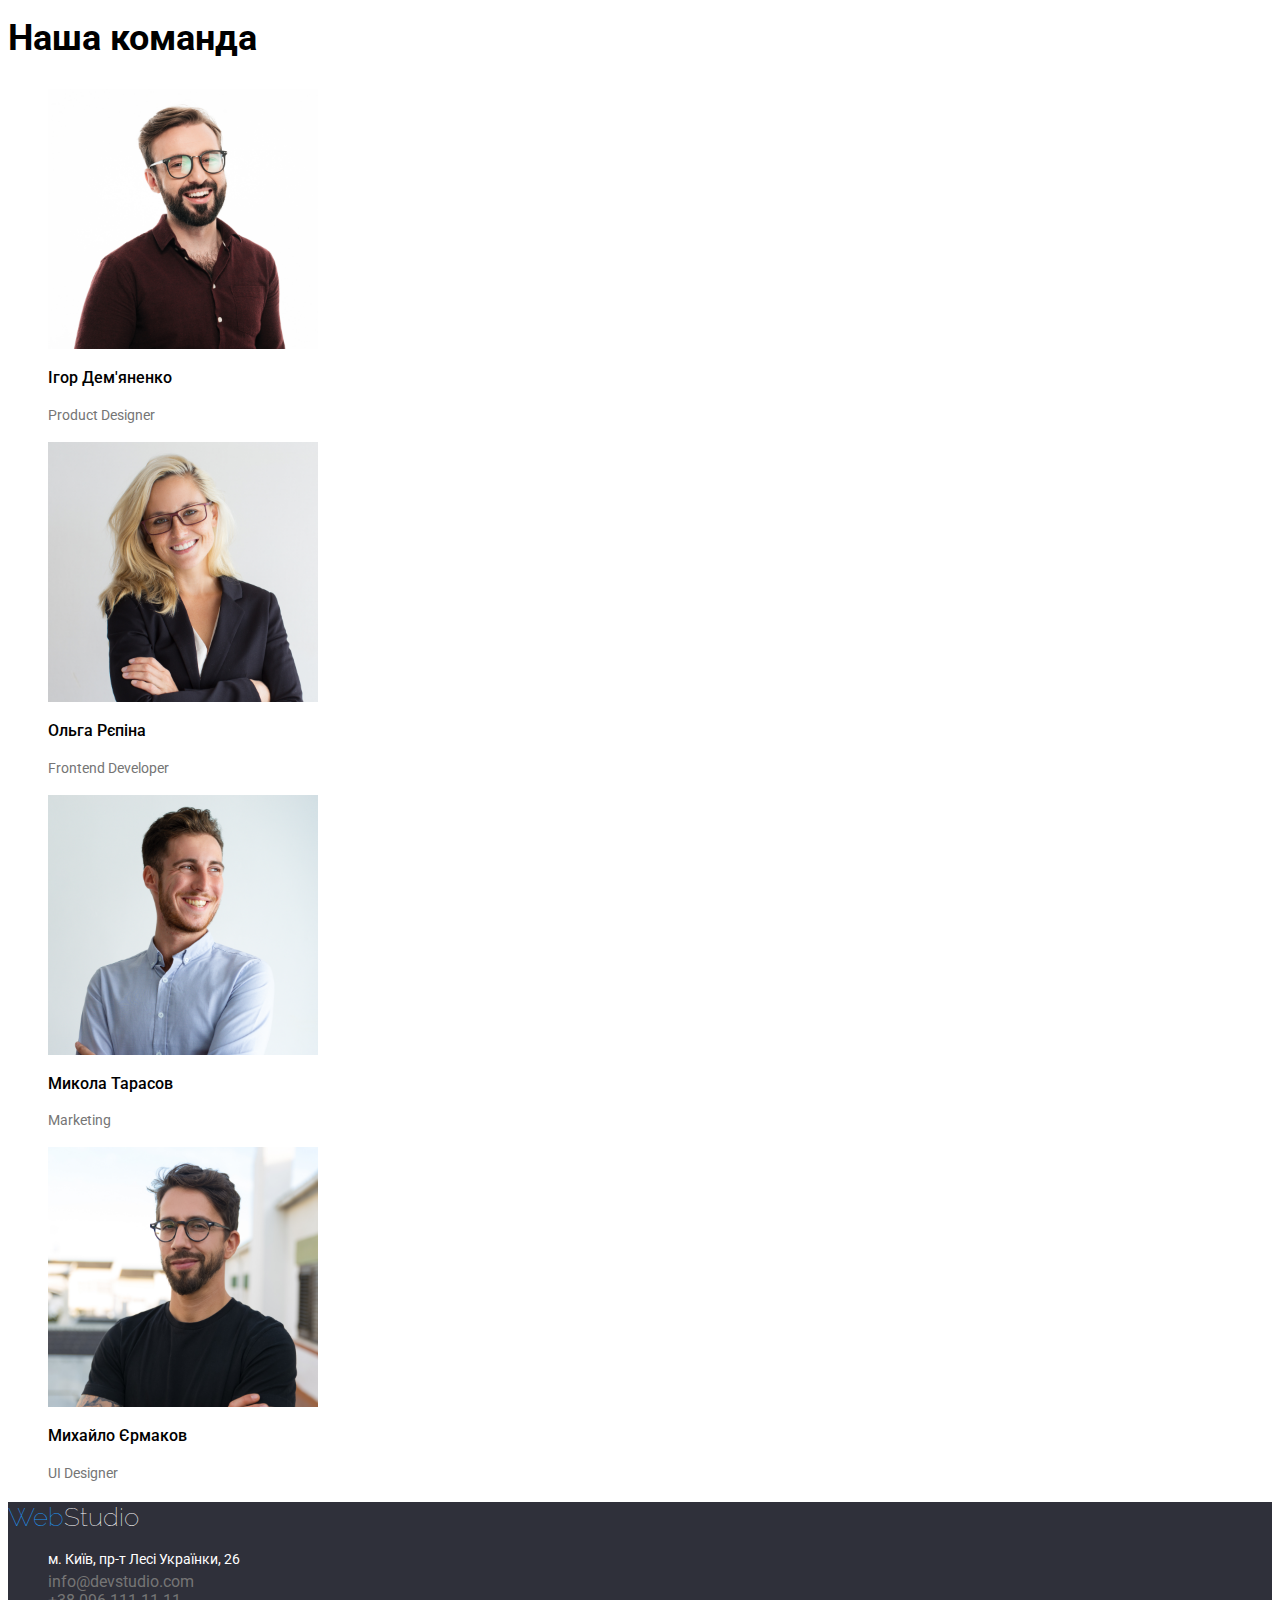
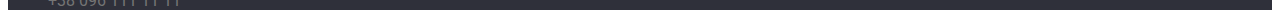
==== commit cf9425e6: "дз виправлено" ====
--- a/index.html
+++ b/index.html
@@ -50,27 +50,27 @@
         <h2 class="visually-hidden">Наші переваги</h2>
         <ul class="list">
           <li>
-            <h3>Увага до деталей</h3>
+            <h3 class="section-title">Увага до деталей</h3>
             <p class="subtitle">
               Ідейні міркування, і навіть початок повсякденної роботи з
               формування позиції.
             </p>
           </li>
           <li>
-            <h3>Пунктуальність</h3>
+            <h3 class="section-title">Пунктуальність</h3>
             <p class="subtitle">
               Завдання організації, особливо рамки і місце навчання кадрів тягне
               у себе.
             </p>
           </li>
           <li>
-            <h3>Планування</h3>
+            <h3 class="section-title">Планування</h3>
             <p class="subtitle">
               Так само консультація з широким активом значною мірою зумовлює.
             </p>
           </li>
           <li>
-            <h3>Сучасні технології</h3>
+            <h3 class="section-title">Сучасні технології</h3>
             <p class="subtitle">
               Значимість цих проблем настільки очевидна, що реалізація планових
               завдань.
@@ -111,7 +111,7 @@
       <!--Наша команда-->
       <section class="section-team">
         <h2 class="main-title">Наша команда</h2>
-        <ul class="team-list">
+        <ul class="team-list list">
           <li class="team-list-item">
             <img
               src="./images/pic4.png"
@@ -155,20 +155,22 @@
       <a class="logo-footer" href="#"
         ><span class="link-logo">Web</span>Studio</a
       >
-      <address>
+      <address class="address">
         <ul class="list">
           <li>
-            <a class="adress" href="https://goo.gl/maps/T9vJCdXvuFHPoCDJ9"
+            <a class="address-link" href="https://goo.gl/maps/T9vJCdXvuFHPoCDJ9"
               >м. Київ, пр-т Лесі Українки, 26</a
             >
           </li>
           <li>
-            <a class="adress-nav" href="mailto:info@devstudio.com"
+            <a class="link adress-nav" href="mailto:info@devstudio.com"
               >info@devstudio.com</a
             >
           </li>
           <li>
-            <a class="adress-nav" href="tel:+380961111111">+38 096 111 11 11</a>
+            <a class="link adress-nav" href="tel:+380961111111"
+              >+38 096 111 11 11</a
+            >
           </li>
         </ul>
       </address>
--- a/css/style.css
+++ b/css/style.css
@@ -37,6 +37,10 @@
   color: var(--color-text-action);
   cursor: pointer;
 }
+ 
+.nav-header:focus {
+  color: var(--color-text-action);
+}
 
 .link-logo {
   color: var(--color-text-action);
@@ -61,11 +65,15 @@
 }
 
 .hero-title {
-  color: #ffffff;
+  color: var(--color-primary-bg);
   font-size: 44px;
   line-height: 1.36;
   font-weight: 900;
   text-transform: uppercase;
+  }
+
+.point {
+  list-style: none;
 }
 
 .visually-hidden {
@@ -82,7 +90,7 @@
 }
 .button-hero {
   background-color: var(--color-text-action);
-  color: #ffffff;
+  color: var(--color-primary-bg);
   cursor: pointer;
   font-family: inherit;
   font-size: 16px;
@@ -91,15 +99,15 @@
 }
 
 .button-hero:hover {
-  background-color: #188CE8;
+  background-color: var(--color-text-action)
 }
 
 .button-hero:focus {
-  background-color: #188CE8;
+  background-color: var(--color-text-action)
 }
 
 .button-filter {
-  background-color: #f5f4fa;
+  background-color: var(--color-bg-team);
   font-family: inherit;
   font-size: 16px;
   line-height: 1.62;
@@ -108,8 +116,8 @@
 }
 
 .button-filter:hover {
-  background-color: #2196f3;
-  color: #ffffff;
+  background-color: var(--color-text-action);
+  color: var(--color-primary-bg);
 }
 
 .button:hover {
@@ -138,11 +146,19 @@
   font-weight: 500;
 }
 
+.section-title {
+  font-family: Roboto, sans-serif;
+  font-weight: 700;
+  font-size: 14px;
+  line-height: 1.17;
+  text-transform: uppercase;
+}
+
 .subtitle {
   color: var(--color-secondary);
-  font-size: 16px;
-  line-height: 1.17;
-  font-weight: 400;
+  font-family: Roboto, sans-serif;
+  font-size: 14px;
+  line-height: 1.71;
 }
 
 .lead {
@@ -154,14 +170,13 @@
 
 .text {
   color: var(--color-secondary);
-  font-weight: 400;
-    font-size: 16px;
-    line-height: 1,88;
+  font-size: 16px;
+  line-height: 1.88;
 }
 
 /*Наша команда*/
 .section-team {
-  background-color: #f5f4fa;
+  background-color: var(--color-bg-team)
   list-style: none;
 }
 
@@ -176,17 +191,25 @@
 
    .logo-footer {
     color: var(--color-primary-bg);
-   }
-
-.adress {
-  color: #ffffff;
+    text-decoration: none;
+    font-family: Raleway, sans-serif;
+    font-weight: 700;
+    font-size: 26px;
+    font-weight: 1.38;
+}
+
+.address {
+  font-style: normal;
+}
+
+.address-link {
+  color: var(--color-primary-bg);
   font-family: Roboto, sans-serif;
   font-size: 14px;
   line-height: 1.71;
   font-weight: 400;
   text-decoration: none;
-  font-style: normal;
-}
+ }
 
 .adress-nav {
   color: var(--color-secondary);
@@ -194,4 +217,8 @@
 
 .adress-nav:hover {
   color: var(--color-text-action);
+}
+
+.link {
+  text-decoration: none;
 }